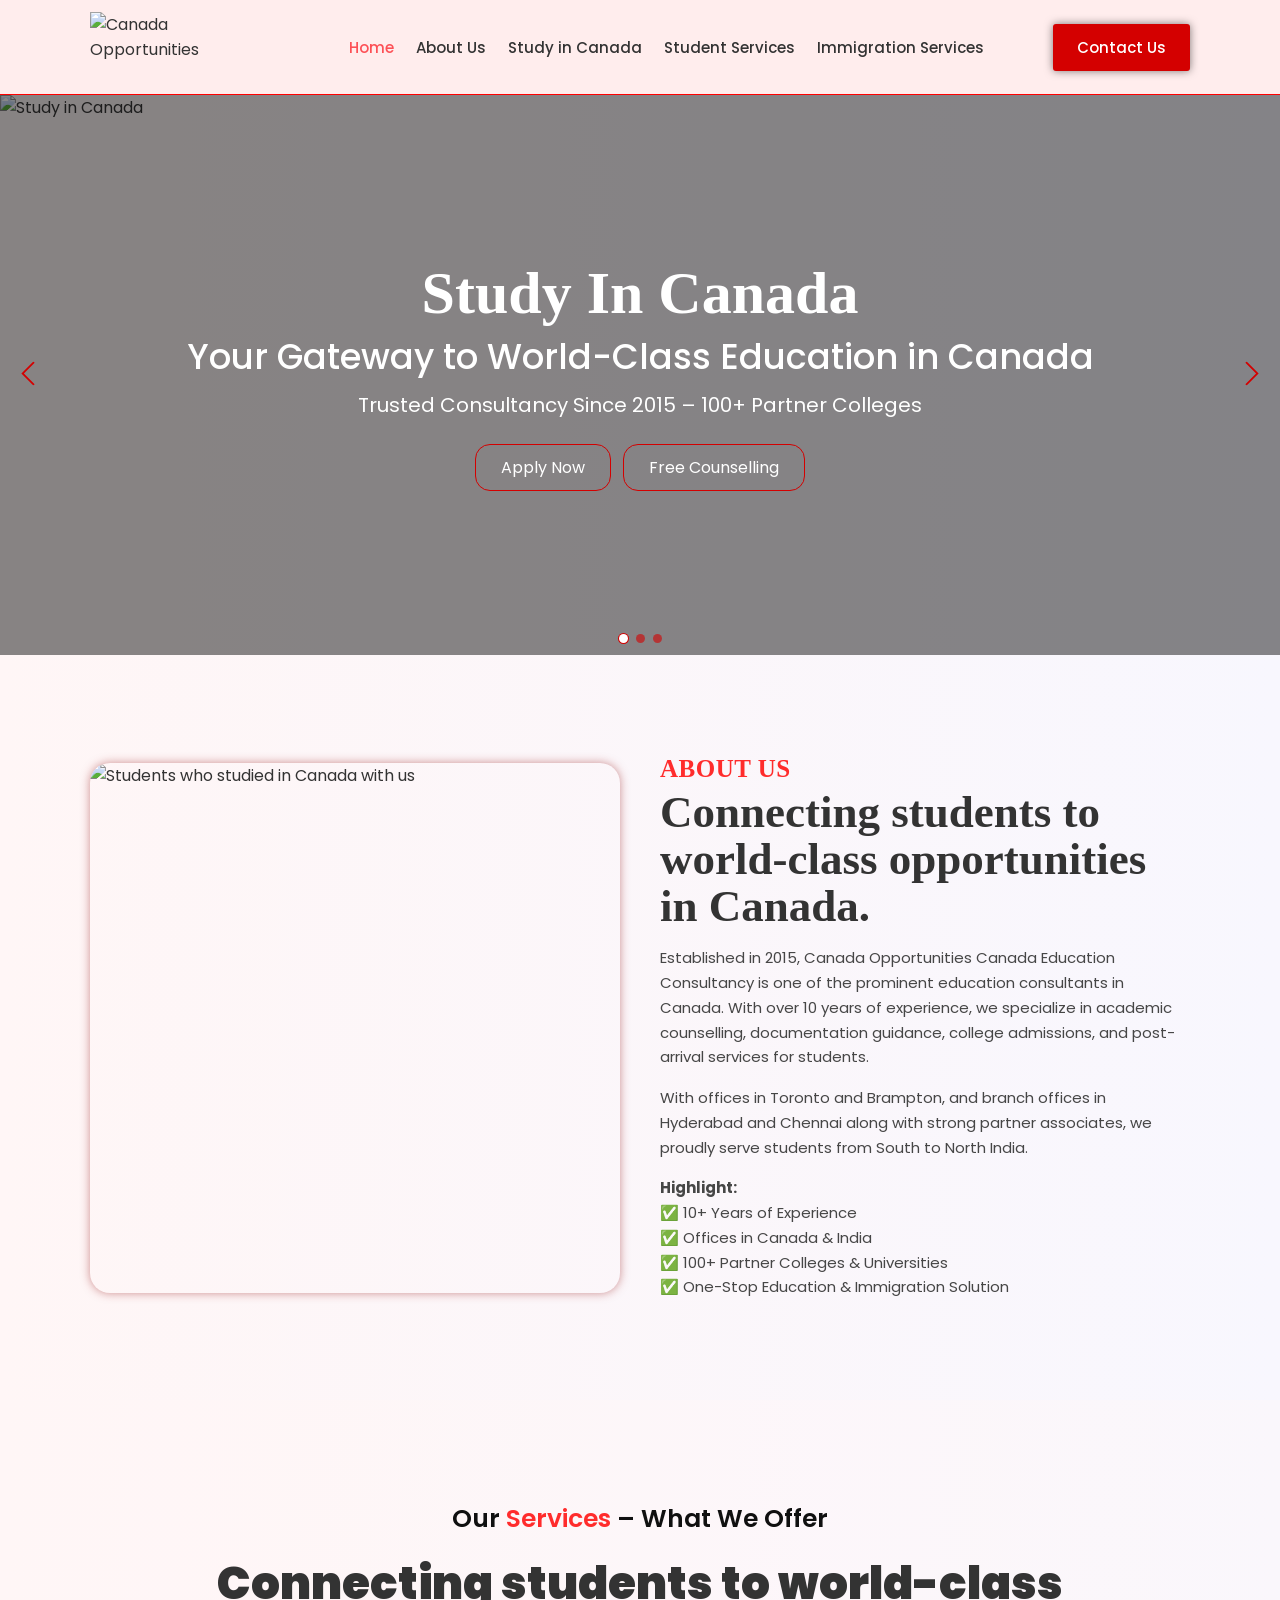
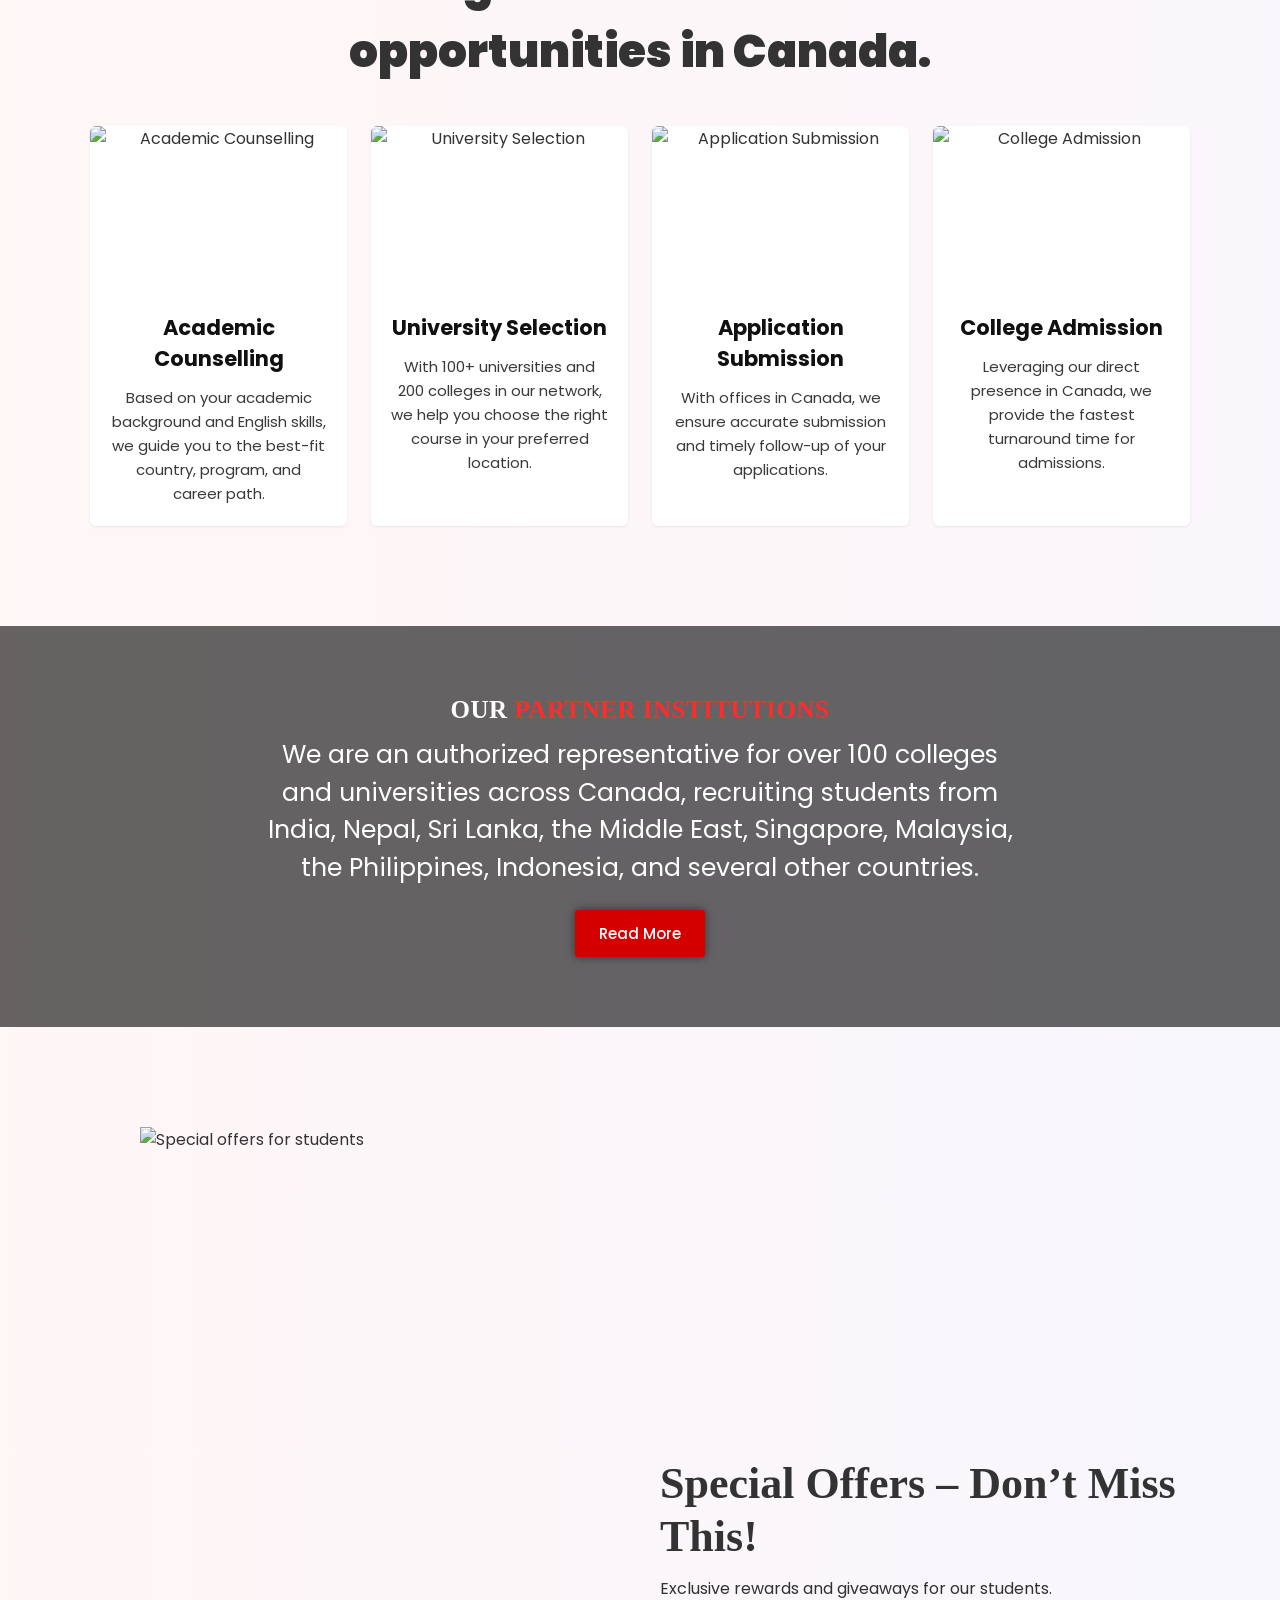
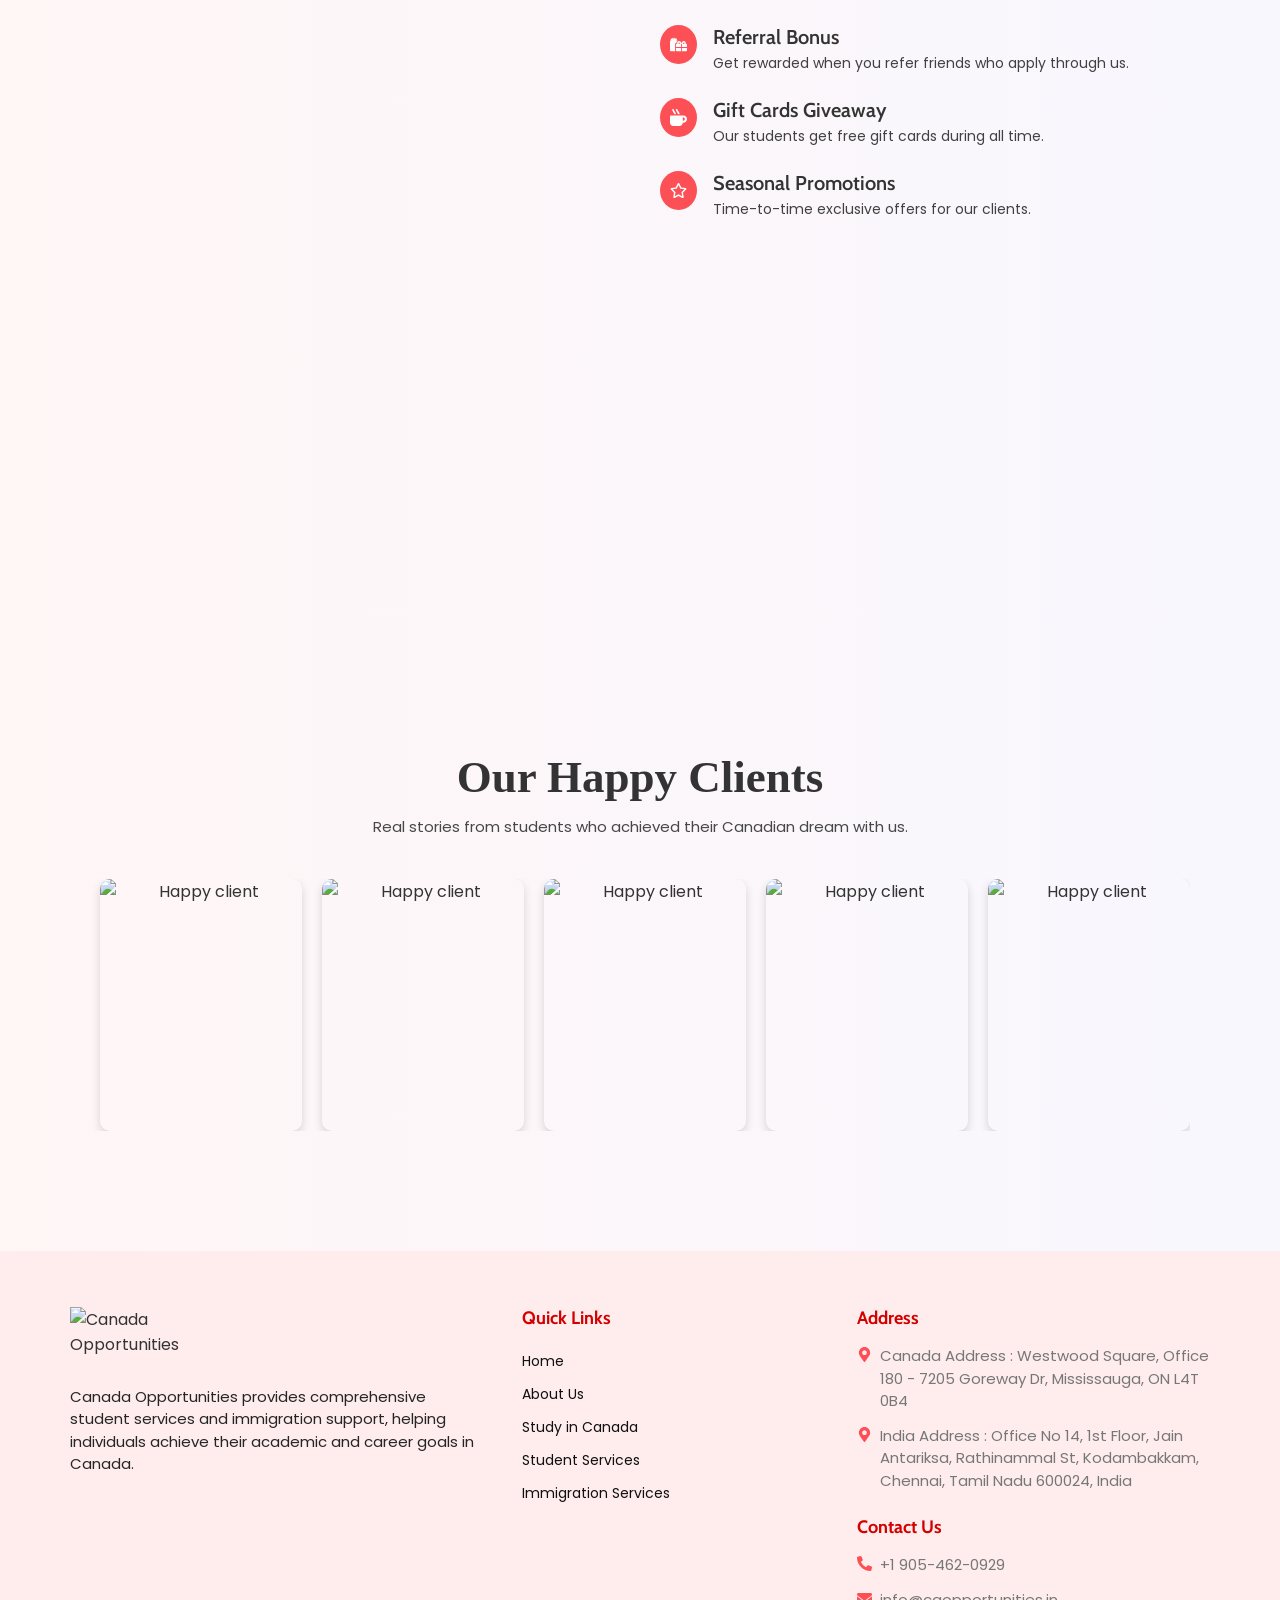
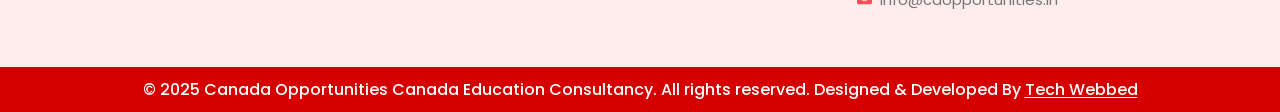
==== index.html @ 2dc30361 "Add files via upload" ====
<!doctype html>
<html lang="en">
<head>
<meta charset="UTF-8" />
<meta name="viewport" content="width=device-width, initial-scale=1" />
<title>Canada Opportunities – Study, Live & Succeed in Canada.</title>
<meta name="description" content="Trusted Canada education consultancy since 2015. Academic counselling, university selection, application submission, college admission and immigration services." />
<link rel="icon" href="images/favicon-192.png" />
<link rel="preconnect" href="https://fonts.googleapis.com" />
<link rel="preconnect" href="https://fonts.gstatic.com" crossorigin />
<link href="https://fonts.googleapis.com/css2?family=Poppins:wght@300;400;500;600;700&family=Cabin:wght@400;500;600;700&family=Archivo:wght@400;500;600;700&display=swap" rel="stylesheet" />
<link rel="stylesheet" href="styles.css" />
</head>
<body>
<header class="site-header">
  <div class="container">
    <a href="index.html" class="logo">
      <img src="images/logo.png" alt="Canada Opportunities" width="190" height="70" />
    </a>
    <nav class="main-nav">
      <ul>
        <li><a href="index.html" class=" active">Home</a></li>
<li><a href="about-us.html" class="">About Us</a></li>
<li><a href="study-abroad.html" class="">Study in Canada</a></li>
<li><a href="student-services.html" class="">Student Services</a></li>
<li><a href="immigration-services.html" class="">Immigration Services</a></li>
      </ul>
    </nav>
    <a href="contact-us.html" class="btn-primary header-cta">Contact Us</a>
    <button class="menu-toggle" aria-label="Toggle menu">
      <span></span><span></span><span></span>
    </button>
  </div>
  <nav class="mobile-nav">
    <ul>
      <li><a href="index.html" class=" active">Home</a></li>
<li><a href="about-us.html" class="">About Us</a></li>
<li><a href="study-abroad.html" class="">Study in Canada</a></li>
<li><a href="student-services.html" class="">Student Services</a></li>
<li><a href="immigration-services.html" class="">Immigration Services</a></li>
      <li><a href="contact-us.html" class="btn-primary">Contact Us</a></li>
    </ul>
  </nav>
</header>
<main>
<section class="hero-slider">
  <div class="hero-slide active">
    <img src="images/hero-1.webp" alt="Study in Canada" />
    <div class="overlay"></div>
    <div class="content"><div class="content-inner">
      <h2>Study in Canada</h2>
      <h3>Your Gateway to World-Class Education in Canada</h3>
      <p>Trusted Consultancy Since 2015 &ndash; 100+ Partner Colleges</p>
      <div class="cta-row">
        <a href="contact-us.html" class="btn-outline">Apply Now</a>
        <a href="contact-us.html" class="btn-outline">Free Counselling</a>
      </div>
    </div></div>
  </div>
  <div class="hero-slide">
    <img src="images/hero-2.webp" alt="End-to-End Guidance" />
    <div class="overlay"></div>
    <div class="content"><div class="content-inner">
      <h2>End-to-End Guidance</h2>
      <h3>From Admission to Immigration &ndash; We&rsquo;ve Got You Covered</h3>
      <p>Academic Counselling &bull; Visa Guidance &bull; Post-Arrival Support</p>
      <div class="cta-row">
        <a href="contact-us.html" class="btn-outline">Start Your Journey</a>
        <a href="contact-us.html" class="btn-outline">Book Appointment</a>
      </div>
    </div></div>
  </div>
  <div class="hero-slide">
    <img src="images/hero-3.webp" alt="Special Offers" />
    <div class="overlay"></div>
    <div class="content"><div class="content-inner">
      <h2>Special Offers</h2>
      <h3>Exclusive Offers for Our Students</h3>
      <p>Referral Bonus + Tim Hortons Winter Giveaways</p>
      <div class="cta-row">
        <a href="contact-us.html" class="btn-outline">Check Offers</a>
        <a href="contact-us.html" class="btn-outline">Contact Us</a>
      </div>
    </div></div>
  </div>
  <button class="hero-arrow prev" aria-label="Previous slide"><svg viewBox="0 0 283.4 512"><polygon points="54.5,256.3 283.4,485.1 256.1,512.5 0,256.3 0,256.3 27.2,229 256.1,0 283.4,27.4"/></svg></button>
  <button class="hero-arrow next" aria-label="Next slide"><svg viewBox="0 0 283.4 512"><polygon points="54.5,256.3 283.4,485.1 256.1,512.5 0,256.3 0,256.3 27.2,229 256.1,0 283.4,27.4"/></svg></button>
  <div class="hero-dots">
    <button class="hero-dot active" aria-label="Go to slide 1"></button>
    <button class="hero-dot" aria-label="Go to slide 2"></button>
    <button class="hero-dot" aria-label="Go to slide 3"></button>
  </div>
</section>

<section class="about-section">
  <div class="container about-grid">
    <figure>
      <img src="images/about.webp" alt="Students who studied in Canada with us" width="960" height="960" />
    </figure>
    <div>
      <p class="section-heading-eyebrow">About Us</p>
      <h2 class="section-heading-title">Connecting students to world-class opportunities in Canada.</h2>
      <p class="body">Established in 2015, Canada Opportunities Canada Education Consultancy is one of the prominent education consultants in Canada. With over 10 years of experience, we specialize in academic counselling, documentation guidance, college admissions, and post-arrival services for students.</p>
      <p class="body">With offices in Toronto and Brampton, and branch offices in Hyderabad and Chennai along with strong partner associates, we proudly serve students from South to North India.</p>
      <p class="body"><strong>Highlight:</strong><br />
      &#9989; 10+ Years of Experience<br />
      &#9989; Offices in Canada &amp; India<br />
      &#9989; 100+ Partner Colleges &amp; Universities<br />
      &#9989; One-Stop Education &amp; Immigration Solution</p>
    </div>
  </div>
</section>

<section class="services-section">
  <div class="container">
    <div class="services-heading">
      <p class="eyebrow">Our <span>Services</span> &ndash; What We Offer</p>
      <p class="title">Connecting students to world-class opportunities in Canada.</p>
    </div>
    <div class="services-grid">
      <div class="service-card">
        <div class="thumb"><img src="images/service-1.webp" alt="Academic Counselling" loading="lazy" /></div>
        <div class="body">
          <h3>Academic Counselling</h3>
          <p>Based on your academic background and English skills, we guide you to the best-fit country, program, and career path.</p>
        </div>
      </div>
      <div class="service-card">
        <div class="thumb"><img src="images/service-2.webp" alt="University Selection" loading="lazy" /></div>
        <div class="body">
          <h3>University Selection</h3>
          <p>With 100+ universities and 200 colleges in our network, we help you choose the right course in your preferred location.</p>
        </div>
      </div>
      <div class="service-card">
        <div class="thumb"><img src="images/service-3.webp" alt="Application Submission" loading="lazy" /></div>
        <div class="body">
          <h3>Application Submission</h3>
          <p>With offices in Canada, we ensure accurate submission and timely follow-up of your applications.</p>
        </div>
      </div>
      <div class="service-card">
        <div class="thumb"><img src="images/service-4.webp" alt="College Admission" loading="lazy" /></div>
        <div class="body">
          <h3>College Admission</h3>
          <p>Leveraging our direct presence in Canada, we provide the fastest turnaround time for admissions.</p>
        </div>
      </div>
    </div>
  </div>
</section>

<section class="partners-section">
  <div class="container">
    <h2>Our <span>Partner Institutions</span></h2>
    <p>We are an authorized representative for over 100 colleges and universities across Canada, recruiting students from India, Nepal, Sri Lanka, the Middle East, Singapore, Malaysia, the Philippines, Indonesia, and several other countries.</p>
    <a href="student-services.html" class="btn-primary">Read More</a>
  </div>
</section>
<section class="offers-section">
  <div class="container offers-grid">
    <figure>
      <img src="images/offers.webp" alt="Special offers for students" width="1024" height="1024" loading="lazy" />
    </figure>
    <div>
      <h2>Special Offers &ndash; Don&rsquo;t Miss This!</h2>
      <p class="lead">Exclusive rewards and giveaways for our students.</p>
      <div class="offer-list">
        <div class="offer-item">
          <span class="icon"><svg viewBox="0 0 640 512"><path d="M240.6 194.1c1.9-30.8 17.3-61.2 44-79.8C279.4 103.5 268.7 96 256 96h-29.4l30.7-22c7.2-5.1 8.9-15.1 3.7-22.3l-9.3-13c-5.1-7.2-15.1-8.9-22.3-3.7l-32 22.9 11.5-30.6c3.1-8.3-1.1-17.5-9.4-20.6l-15-5.6c-8.3-3.1-17.5 1.1-20.6 9.4l-19.9 53-19.9-53.1C121 2.1 111.8-2.1 103.5 1l-15 5.6C80.2 9.7 76 19 79.2 27.2l11.5 30.6L58.6 35c-7.2-5.1-17.2-3.5-22.3 3.7l-9.3 13c-5.1 7.2-3.5 17.2 3.7 22.3l30.7 22H32c-17.7 0-32 14.3-32 32v352c0 17.7 14.3 32 32 32h168.9c-5.5-9.5-8.9-20.3-8.9-32V256c0-29.9 20.8-55 48.6-61.9zM224 480c0 17.7 14.3 32 32 32h160V384H224v96zm224 32h160c17.7 0 32-14.3 32-32v-96H448v128zm160-288h-20.4c2.6-7.6 4.4-15.5 4.4-23.8 0-35.5-27-72.2-72.1-72.2-48.1 0-75.9 47.7-87.9 75.3-12.1-27.6-39.9-75.3-87.9-75.3-45.1 0-72.1 36.7-72.1 72.2 0 8.3 1.7 16.2 4.4 23.8H256c-17.7 0-32 14.3-32 32v96h192V224h15.3l.7-.2.7.2H448v128h192v-96c0-17.7-14.3-32-32-32zm-272 0c-2.7-1.4-5.1-3-7.2-4.8-7.3-6.4-8.8-13.8-8.8-19 0-9.7 6.4-24.2 24.1-24.2 18.7 0 35.6 27.4 44.5 48H336zm199.2-4.8c-2.1 1.8-4.5 3.4-7.2 4.8h-52.6c8.8-20.3 25.8-48 44.5-48 17.7 0 24.1 14.5 24.1 24.2 0 5.2-1.5 12.6-8.8 19z"/></svg></span>
          <div>
            <h3>Referral Bonus</h3>
            <p>Get rewarded when you refer friends who apply through us.</p>
          </div>
        </div>
        <div class="offer-item">
          <span class="icon"><svg viewBox="0 0 512 512"><path d="M127.1 146.5c1.3 7.7 8 13.5 16 13.5h16.5c9.8 0 17.6-8.5 16.3-18-3.8-28.2-16.4-54.2-36.6-74.7-14.4-14.7-23.6-33.3-26.4-53.5C111.8 5.9 105 0 96.8 0H80.4C70.6 0 63 8.5 64.1 18c3.9 31.9 18 61.3 40.6 84.4 12 12.2 19.7 27.5 22.4 44.1zm112 0c1.3 7.7 8 13.5 16 13.5h16.5c9.8 0 17.6-8.5 16.3-18-3.8-28.2-16.4-54.2-36.6-74.7-14.4-14.7-23.6-33.3-26.4-53.5C223.8 5.9 217 0 208.8 0h-16.4c-9.8 0-17.5 8.5-16.3 18 3.9 31.9 18 61.3 40.6 84.4 12 12.2 19.7 27.5 22.4 44.1zM400 192H32c-17.7 0-32 14.3-32 32v192c0 53 43 96 96 96h192c53 0 96-43 96-96h16c61.8 0 112-50.2 112-112s-50.2-112-112-112zm0 160h-16v-96h16c26.5 0 48 21.5 48 48s-21.5 48-48 48z"/></svg></span>
          <div>
            <h3>Gift Cards Giveaway</h3>
            <p>Our students get free gift cards during all time.</p>
          </div>
        </div>
        <div class="offer-item">
          <span class="icon"><svg viewBox="0 0 576 512"><path d="M528.1 171.5L382 150.2 316.7 17.8c-11.7-23.6-45.6-23.9-57.4 0L194 150.2 47.9 171.5c-26.2 3.8-36.7 36.1-17.7 54.6l105.7 103-25 145.5c-4.5 26.3 23.2 46 46.4 33.7L288 439.6l130.7 68.7c23.2 12.2 50.9-7.4 46.4-33.7l-25-145.5 105.7-103c19-18.5 8.5-50.8-17.7-54.6zM388.6 312.3l23.7 138.4L288 385.4l-124.3 65.3 23.7-138.4-100.6-98 139-20.2 62.2-126 62.2 126 139 20.2-100.6 98z"/></svg></span>
          <div>
            <h3>Seasonal Promotions</h3>
            <p>Time-to-time exclusive offers for our clients.</p>
          </div>
        </div>
      </div>
    </div>
  </div>
</section>
<section class="reviews-section">
  <div class="container">
    <h2 class="title">Our Happy Clients</h2>
    <p class="subtitle">Real stories from students who achieved their Canadian dream with us.</p>
    <div class="marquee-viewport">
      <div class="marquee-track">
        <div class="review-item"><img src="images/review-1.png" alt="Happy client" width="202" height="252" loading="lazy" /></div>
        <div class="review-item"><img src="images/review-2.png" alt="Happy client" width="202" height="252" loading="lazy" /></div>
        <div class="review-item"><img src="images/review-3.png" alt="Happy client" width="202" height="252" loading="lazy" /></div>
        <div class="review-item"><img src="images/review-4.png" alt="Happy client" width="202" height="252" loading="lazy" /></div>
        <div class="review-item"><img src="images/review-5.png" alt="Happy client" width="202" height="252" loading="lazy" /></div>
        <div class="review-item"><img src="images/review-6.png" alt="Happy client" width="202" height="252" loading="lazy" /></div>
        <div class="review-item"><img src="images/review-7.png" alt="Happy client" width="202" height="252" loading="lazy" /></div>
        <div class="review-item"><img src="images/review-8.png" alt="Happy client" width="202" height="252" loading="lazy" /></div>
        <div class="review-item"><img src="images/review-9.png" alt="Happy client" width="202" height="252" loading="lazy" /></div>
        <div class="review-item"><img src="images/review-10.png" alt="Happy client" width="202" height="252" loading="lazy" /></div>
        <div class="review-item"><img src="images/review-1.png" alt="Happy client" width="202" height="252" loading="lazy" /></div>
        <div class="review-item"><img src="images/review-2.png" alt="Happy client" width="202" height="252" loading="lazy" /></div>
        <div class="review-item"><img src="images/review-3.png" alt="Happy client" width="202" height="252" loading="lazy" /></div>
        <div class="review-item"><img src="images/review-4.png" alt="Happy client" width="202" height="252" loading="lazy" /></div>
        <div class="review-item"><img src="images/review-5.png" alt="Happy client" width="202" height="252" loading="lazy" /></div>
        <div class="review-item"><img src="images/review-6.png" alt="Happy client" width="202" height="252" loading="lazy" /></div>
        <div class="review-item"><img src="images/review-7.png" alt="Happy client" width="202" height="252" loading="lazy" /></div>
        <div class="review-item"><img src="images/review-8.png" alt="Happy client" width="202" height="252" loading="lazy" /></div>
        <div class="review-item"><img src="images/review-9.png" alt="Happy client" width="202" height="252" loading="lazy" /></div>
        <div class="review-item"><img src="images/review-10.png" alt="Happy client" width="202" height="252" loading="lazy" /></div>
      </div>
    </div>
  </div>
</section>

</main>
<footer class="site-footer">
  <div class="footer-top">
    <div class="footer-grid">
      <div>
        <a href="index.html" class="logo"><img src="images/logo.png" alt="Canada Opportunities" width="190" height="70" /></a>
        <p class="about">Canada Opportunities provides comprehensive student services and immigration support, helping individuals achieve their academic and career goals in Canada.</p>
      </div>
      <div>
        <h2>Quick Links</h2>
        <ul class="footer-links">
          <li><a href="index.html">Home</a></li>
          <li><a href="about-us.html">About Us</a></li>
          <li><a href="study-abroad.html">Study in Canada</a></li>
          <li><a href="student-services.html">Student Services</a></li>
          <li><a href="immigration-services.html">Immigration Services</a></li>
        </ul>
      </div>
      <div class="footer-col">
        <div>
          <h2>Address</h2>
          <ul class="footer-list">
            <li><svg viewBox="0 0 384 512"><path d="M172.268 501.67C26.97 291.031 0 269.413 0 192 0 85.961 85.961 0 192 0s192 85.961 192 192c0 77.413-26.97 99.031-172.268 309.67-9.535 13.774-29.93 13.773-39.464 0zM192 272c44.183 0 80-35.817 80-80s-35.817-80-80-80-80 35.817-80 80 35.817 80 80 80z"/></svg> <span>Canada Address : Westwood Square, Office 180 - 7205 Goreway Dr, Mississauga, ON L4T 0B4</span></li>
            <li><svg viewBox="0 0 384 512"><path d="M172.268 501.67C26.97 291.031 0 269.413 0 192 0 85.961 85.961 0 192 0s192 85.961 192 192c0 77.413-26.97 99.031-172.268 309.67-9.535 13.774-29.93 13.773-39.464 0zM192 272c44.183 0 80-35.817 80-80s-35.817-80-80-80-80 35.817-80 80 35.817 80 80 80z"/></svg> <span>India Address : Office No 14, 1st Floor, Jain Antariksa, Rathinammal St, Kodambakkam, Chennai, Tamil Nadu 600024, India</span></li>
          </ul>
        </div>
        <div>
          <h2>Contact Us</h2>
          <ul class="footer-list">
            <li><svg viewBox="0 0 512 512"><path d="M497.39 361.8l-112-48a24 24 0 0 0-28 6.9l-49.6 60.6A370.66 370.66 0 0 1 130.6 204.11l60.6-49.6a23.94 23.94 0 0 0 6.9-28l-48-112A24.16 24.16 0 0 0 122.6.61l-104 24A24 24 0 0 0 0 48c0 256.5 207.9 464 464 464a24 24 0 0 0 23.4-18.6l24-104a24.29 24.29 0 0 0-14.01-27.6z"/></svg> <a href="tel:+19054620929">+1 905-462-0929</a></li>
            <li><svg viewBox="0 0 512 512"><path d="M502.3 190.8c3.9-3.1 9.7-.2 9.7 4.7V400c0 26.5-21.5 48-48 48H48c-26.5 0-48-21.5-48-48V195.6c0-5 5.7-7.8 9.7-4.7 22.4 17.4 52.1 39.5 154.1 113.6 21.1 15.4 56.7 47.8 92.2 47.6 35.7.3 72-32.8 92.3-47.6 102-74.1 131.6-96.3 154-113.7zM256 320c23.2.4 56.6-29.2 73.4-41.4 132.7-96.3 142.8-104.7 173.4-128.7 5.8-4.5 9.2-11.5 9.2-18.9v-19c0-26.5-21.5-48-48-48H48C21.5 64 0 85.5 0 112v19c0 7.4 3.4 14.3 9.2 18.9 30.6 23.9 40.7 32.4 173.4 128.7 16.8 12.2 50.2 41.8 73.4 41.4z"/></svg> <a href="mailto:info@caopportunities.in">info@caopportunities.in</a></li>
          </ul>
        </div>
      </div>
    </div>
  </div>
  <div class="footer-bottom">
    <p>&copy; 2025 Canada Opportunities Canada Education Consultancy. All rights reserved. Designed &amp; Developed By <a href="https://techwebbed.com" target="_blank" rel="noopener noreferrer">Tech Webbed</a></p>
  </div>
</footer>
<script src="script.js"></script>
</body>
</html>
---- styles.css ----
/* ===== Reset & base ===== */
* {
  box-sizing: border-box;
}

html {
  scroll-behavior: smooth;
}

body {
  margin: 0;
  background: linear-gradient(90deg, #fff6f6 0%, #f8f7fe 100%);
  color: #333333;
  font-family: "Poppins", -apple-system, BlinkMacSystemFont, "Segoe UI", Roboto,
    "Helvetica Neue", Arial, sans-serif;
  -webkit-font-smoothing: antialiased;
}

img {
  max-width: 100%;
  display: block;
}

a {
  text-decoration: none;
  color: inherit;
}

ul {
  list-style: none;
  margin: 0;
  padding: 0;
}

h1,
h2,
h3,
p {
  margin: 0;
}

.container {
  max-width: 1140px;
  margin: 0 auto;
  padding: 0 20px;
}

.font-serif {
  font-family: "Times New Roman", Georgia, serif;
}

.font-cabin {
  font-family: "Cabin", sans-serif;
}

.font-archivo {
  font-family: "Archivo", sans-serif;
}

/* ===== Buttons ===== */
.btn-primary {
  display: inline-block;
  background-color: #d40000;
  color: #fff;
  font-weight: 500;
  font-size: 15px;
  padding: 12px 24px;
  border-radius: 3px;
  box-shadow: 0 0 8px 0 rgba(0, 0, 0, 0.5);
  transition: box-shadow 0.2s ease, transform 0.2s ease;
  border: none;
  cursor: pointer;
}

.btn-primary:hover {
  box-shadow: 0 0 10px 0 rgba(0, 0, 0, 0.5);
  transform: translateY(-1px);
}

.btn-outline {
  display: inline-block;
  border: 1px solid #d40000;
  color: #fff;
  font-size: 16px;
  padding: 10px 25px;
  border-radius: 15px;
  transition: background-color 0.2s ease, color 0.2s ease;
}

.btn-outline:hover {
  background-color: #d40000;
}

/* ===== Section heading ===== */
.section-heading-eyebrow {
  font-family: "Times New Roman", Georgia, serif;
  text-transform: uppercase;
  color: #ff2c2c;
  font-weight: 700;
  font-size: 25px;
  line-height: 1.1;
  letter-spacing: 0.5px;
  margin: 0 0 6px;
}

.section-heading-title {
  font-family: "Times New Roman", Georgia, serif;
  color: #333333;
  font-weight: 900;
  font-size: 45px;
  line-height: 1.05;
}

.section-heading-title.small {
  font-size: 36px;
  font-weight: 700;
}

@media (max-width: 767px) {
  .section-heading-title {
    font-size: 32px;
  }
  .section-heading-title.small {
    font-size: 28px;
  }
  .section-heading-eyebrow {
    font-size: 20px;
  }
}

/* ===== Header ===== */
.site-header {
  position: relative;
  border-bottom: 1px solid #ff0000;
  background-color: #ffeded;
}

.site-header .container {
  display: flex;
  align-items: center;
  justify-content: space-between;
  gap: 16px;
  padding-top: 12px;
  padding-bottom: 12px;
}

.logo img {
  width: 150px;
  height: auto;
}

@media (min-width: 768px) {
  .logo img {
    width: 190px;
  }
}

.main-nav {
  display: none;
  flex: 1;
  justify-content: center;
}

.main-nav ul {
  display: flex;
  align-items: center;
  gap: 8px;
  font-size: 15px;
  font-weight: 500;
}

.main-nav a {
  display: inline-block;
  padding: 8px 7px;
  color: #333333;
  transition: color 0.2s ease;
}

.main-nav a:hover,
.main-nav a.active {
  color: #fd5056;
}

.header-cta {
  display: none;
}

.menu-toggle {
  display: flex;
  flex-direction: column;
  gap: 6px;
  background: none;
  border: none;
  cursor: pointer;
  padding: 8px;
}

.menu-toggle span {
  display: block;
  width: 24px;
  height: 2px;
  background-color: #333333;
}

.mobile-nav {
  display: none;
  border-top: 1px solid #ffd6d6;
  background-color: #ffeded;
}

.mobile-nav.open {
  display: block;
}

.mobile-nav ul {
  display: flex;
  flex-direction: column;
  align-items: center;
  gap: 4px;
  padding: 12px 0;
  font-size: 15px;
  font-weight: 500;
}

.mobile-nav a {
  display: block;
  padding: 8px 16px;
  color: #333333;
}

.mobile-nav a.active {
  color: #fd5056;
}

.mobile-nav .btn-primary {
  margin-top: 8px;
}

@media (min-width: 992px) {
  .main-nav {
    display: flex;
  }
  .header-cta {
    display: inline-block;
  }
  .menu-toggle,
  .mobile-nav {
    display: none !important;
  }
}

/* ===== Page hero (inner pages) ===== */
.page-hero {
  background-color: #d40000;
  padding: 70px 20px;
  text-align: center;
}

.page-hero h1 {
  font-family: "Times New Roman", Georgia, serif;
  color: #fff;
  font-weight: 700;
  font-size: 38px;
}

@media (min-width: 768px) {
  .page-hero {
    padding: 120px 20px;
  }
  .page-hero h1 {
    font-size: 60px;
  }
}

/* ===== Hero slider (home) ===== */
.hero-slider {
  position: relative;
  height: 500px;
  width: 100%;
  overflow: hidden;
}

@media (min-width: 768px) {
  .hero-slider {
    height: 560px;
  }
}

.hero-slide {
  position: absolute;
  inset: 0;
  opacity: 0;
  z-index: 0;
  transition: opacity 0.7s ease-in-out;
}

.hero-slide.active {
  opacity: 1;
  z-index: 1;
}

.hero-slide img {
  width: 100%;
  height: 100%;
  object-fit: cover;
}

.hero-slide .overlay {
  position: absolute;
  inset: 0;
  background-color: rgba(5, 5, 5, 0.48);
}

.hero-slide .content {
  position: absolute;
  inset: 0;
  z-index: 1;
  display: flex;
  align-items: center;
  justify-content: center;
  text-align: center;
  padding: 0 24px;
}

.hero-slide .content-inner {
  max-width: 1187px;
}

.hero-slide h2 {
  font-family: "Times New Roman", Georgia, serif;
  color: #fff;
  font-weight: 600;
  text-transform: capitalize;
  font-size: 34px;
  line-height: 1.15;
}

.hero-slide h3 {
  margin-top: 8px;
  color: #fff;
  font-weight: 500;
  font-size: 20px;
  line-height: 1.2;
}

.hero-slide p {
  margin-top: 12px;
  color: #fff;
  font-size: 16px;
}

@media (min-width: 768px) {
  .hero-slide h2 {
    font-size: 60px;
  }
  .hero-slide h3 {
    font-size: 35px;
  }
  .hero-slide p {
    font-size: 20px;
  }
}

.hero-slide .cta-row {
  margin-top: 24px;
  display: flex;
  flex-wrap: wrap;
  justify-content: center;
  gap: 12px;
}

.hero-arrow {
  position: absolute;
  top: 50%;
  transform: translateY(-50%);
  z-index: 2;
  background: none;
  border: none;
  cursor: pointer;
  padding: 12px;
  color: #d40000;
  display: none;
}

.hero-arrow:hover {
  background-color: rgba(255, 255, 255, 0.2);
  border-radius: 50%;
}

.hero-arrow svg {
  width: 16px;
  height: 24px;
  fill: currentColor;
}

.hero-arrow.prev {
  left: 8px;
}

.hero-arrow.next {
  right: 8px;
}

.hero-arrow.next svg {
  transform: rotate(180deg);
}

@media (min-width: 768px) {
  .hero-arrow {
    display: block;
  }
}

.hero-dots {
  position: absolute;
  bottom: 12px;
  left: 0;
  z-index: 2;
  width: 100%;
  display: flex;
  justify-content: center;
  gap: 8px;
}

.hero-dot {
  width: 9px;
  height: 9px;
  border-radius: 50%;
  background-color: #d40000;
  opacity: 0.6;
  border: none;
  cursor: pointer;
  padding: 0;
  transition: all 0.2s ease;
}

.hero-dot.active {
  background-color: #ffffff;
  opacity: 1;
  box-shadow: 0 0 0 1px #d40000;
}

/* ===== About section ===== */
.about-section {
  padding: 56px 0;
}

@media (min-width: 768px) {
  .about-section {
    padding: 100px 0;
  }
}

.about-grid {
  display: grid;
  gap: 40px;
  align-items: center;
}

@media (min-width: 768px) {
  .about-grid {
    grid-template-columns: 1fr 1fr;
  }
}

.about-grid figure {
  margin: 0 auto;
  width: 100%;
  max-width: 530px;
}

.about-grid img {
  width: 100%;
  height: auto;
  border-radius: 20px;
  box-shadow: 0 0 10px 0 rgba(158, 37, 37, 0.5);
}

.about-grid p.body {
  margin-top: 16px;
  font-size: 15px;
  line-height: 1.65;
  color: #464646;
}

/* ===== Services ===== */
.services-section {
  padding: 64px 0;
  background-color: rgba(254, 246, 246, 0.3);
}

@media (min-width: 768px) {
  .services-section {
    padding: 100px 0;
  }
}

.services-heading {
  text-align: center;
  margin-bottom: 40px;
}

.services-heading .eyebrow {
  font-size: 20px;
  font-weight: 600;
  color: #101010;
}

.services-heading .eyebrow span {
  color: #ff2c2c;
}

@media (min-width: 768px) {
  .services-heading .eyebrow {
    font-size: 25px;
  }
}

.services-heading .title {
  margin-top: 12px;
  font-weight: 900;
  font-size: 30px;
  color: #333333;
}

@media (min-width: 768px) {
  .services-heading .title {
    font-size: 45px;
  }
}

.services-grid {
  display: grid;
  gap: 24px;
  grid-template-columns: repeat(2, 1fr);
}

@media (min-width: 992px) {
  .services-grid {
    grid-template-columns: repeat(4, 1fr);
  }
}

.service-card {
  overflow: hidden;
  border-radius: 6px;
  background-color: #fff;
  text-align: center;
  box-shadow: 0 1px 3px rgba(0, 0, 0, 0.08);
  transition: transform 0.2s ease, box-shadow 0.2s ease;
}

.service-card:hover {
  transform: translateY(-4px);
  box-shadow: 0 12px 24px rgba(0, 0, 0, 0.12);
}

.service-card .thumb {
  height: 166px;
  width: 100%;
  overflow: hidden;
}

.service-card .thumb img {
  width: 100%;
  height: 100%;
  object-fit: cover;
}

.service-card .body {
  padding: 20px;
}

.service-card h3 {
  margin-bottom: 12px;
  font-weight: 700;
  font-size: 21px;
  color: #101010;
}

.service-card p {
  font-size: 15px;
  line-height: 1.6;
  color: #393939;
}

/* ===== Partners section (banner) ===== */
.partners-section {
  position: relative;
  background-image: url("images/partners-bg.jpg");
  background-size: cover;
  background-position: center;
  padding: 70px 0;
}

.partners-section::before {
  content: "";
  position: absolute;
  inset: 0;
  background-color: rgba(0, 0, 0, 0.6);
}

.partners-section .container {
  position: relative;
  text-align: center;
}

.partners-section h2 {
  font-family: "Times New Roman", Georgia, serif;
  text-transform: uppercase;
  letter-spacing: 0.5px;
  font-weight: 600;
  font-size: 22px;
  color: #fff;
}

.partners-section h2 span {
  color: #ff2c2c;
}

@media (min-width: 768px) {
  .partners-section h2 {
    font-size: 25px;
  }
}

.partners-section p {
  margin: 12px auto 0;
  max-width: 760px;
  font-size: 17px;
  line-height: 1.55;
  color: #fff;
}

@media (min-width: 768px) {
  .partners-section p {
    font-size: 25px;
    line-height: 1.5;
  }
}

.partners-section .btn-primary {
  margin-top: 24px;
}

/* ===== Partner logos strip ===== */
.partner-logos {
  padding: 40px 0;
  background-color: rgba(255, 255, 255, 0.6);
}

.partner-logos .grid {
  display: grid;
  grid-template-columns: repeat(2, 1fr);
  align-items: center;
  gap: 24px;
}

@media (min-width: 640px) {
  .partner-logos .grid {
    grid-template-columns: repeat(3, 1fr);
  }
}

@media (min-width: 768px) {
  .partner-logos .grid {
    grid-template-columns: repeat(5, 1fr);
  }
}

.partner-logos .logo-cell {
  display: flex;
  align-items: center;
  justify-content: center;
  padding: 8px;
}

.partner-logos img {
  max-height: 60px;
  width: auto;
  object-fit: contain;
  filter: grayscale(100%);
  transition: filter 0.2s ease;
}

.partner-logos img:hover {
  filter: grayscale(0%);
}

/* ===== Offers section ===== */
.offers-section {
  padding: 56px 0;
}

@media (min-width: 768px) {
  .offers-section {
    padding: 100px 0;
  }
}

.offers-grid {
  display: grid;
  gap: 40px;
  align-items: center;
}

@media (min-width: 768px) {
  .offers-grid {
    grid-template-columns: 1fr 1fr;
  }
}

.offers-grid figure {
  margin: 0 auto;
  width: 100%;
  max-width: 430px;
}

.offers-grid h2 {
  font-family: "Times New Roman", Georgia, serif;
  font-weight: 900;
  font-size: 30px;
  line-height: 1.2;
  color: #333333;
}

@media (min-width: 768px) {
  .offers-grid h2 {
    font-size: 44px;
  }
}

.offers-grid > div > p.lead {
  margin-top: 12px;
  font-size: 16px;
  line-height: 1.6;
  color: #313131;
}

.offer-list {
  margin-top: 24px;
  display: flex;
  flex-direction: column;
  gap: 24px;
}

.offer-item {
  display: flex;
  align-items: flex-start;
  gap: 16px;
}

.offer-item .icon {
  flex-shrink: 0;
  width: 37px;
  height: 39px;
  border-radius: 50%;
  background-color: #fd5056;
  display: flex;
  align-items: center;
  justify-content: center;
}

.offer-item .icon svg {
  width: 17px;
  height: 17px;
  fill: #fff;
}

.offer-item h3 {
  font-family: "Cabin", sans-serif;
  font-weight: 600;
  font-size: 18px;
  color: #333333;
}

@media (min-width: 768px) {
  .offer-item h3 {
    font-size: 20px;
  }
}

.offer-item p {
  margin-top: 4px;
  font-size: 14px;
  color: #414141;
}

/* ===== Reviews marquee ===== */
.reviews-section {
  padding: 56px 0;
  text-align: center;
}

@media (min-width: 768px) {
  .reviews-section {
    padding: 100px 0;
  }
}

.reviews-section .title {
  font-family: "Times New Roman", Georgia, serif;
  font-weight: 900;
  font-size: 30px;
  color: #333333;
}

@media (min-width: 768px) {
  .reviews-section .title {
    font-size: 45px;
  }
}

.reviews-section .subtitle {
  margin: 12px auto 0;
  max-width: 640px;
  font-size: 15px;
  line-height: 1.6;
  color: #474747;
}

.marquee-viewport {
  position: relative;
  margin-top: 40px;
  overflow: hidden;
}

.marquee-track {
  display: flex;
  width: max-content;
  animation: marquee 40s linear infinite;
}

.marquee-track:hover {
  animation-play-state: paused;
}

@keyframes marquee {
  from {
    transform: translateX(0);
  }
  to {
    transform: translateX(-50%);
  }
}

.marquee-track .review-item {
  flex-shrink: 0;
  margin: 0 10px;
}

.marquee-track img {
  height: 220px;
  width: auto;
  border-radius: 10px;
  object-fit: cover;
  box-shadow: 0 4px 10px rgba(0, 0, 0, 0.15);
}

@media (min-width: 768px) {
  .marquee-track img {
    height: 252px;
  }
}

/* ===== Footer ===== */
.site-footer {
  margin-top: 20px;
}

.footer-top {
  background-color: #ffeded;
  padding: 56px 20px;
}

.footer-grid {
  max-width: 1140px;
  margin: 0 auto;
  display: grid;
  gap: 40px;
}

@media (min-width: 768px) {
  .footer-grid {
    grid-template-columns: 1.4fr 1fr 1.2fr;
  }
}

.footer-grid .logo img {
  width: 170px;
  margin-bottom: 16px;
}

.footer-grid p.about {
  font-size: 15px;
  line-height: 1.5;
  color: #252525;
}

.footer-grid h2 {
  margin-bottom: 16px;
  font-family: "Cabin", sans-serif;
  font-weight: 700;
  font-size: 18px;
  color: #d40000;
}

.footer-links li a {
  display: inline-block;
  padding: 6px 0;
  font-size: 14px;
  color: #101010;
  transition: color 0.2s ease;
}

.footer-links li a:hover {
  color: #d40000;
}

.footer-col {
  display: flex;
  flex-direction: column;
  gap: 24px;
}

.footer-list li {
  display: flex;
  gap: 8px;
  margin-bottom: 12px;
  font-size: 15px;
  line-height: 1.5;
  color: #777777;
}

.footer-list li:last-child {
  margin-bottom: 0;
}

.footer-list svg {
  flex-shrink: 0;
  width: 15px;
  height: 15px;
  fill: #fd5056;
  margin-top: 2px;
}

.footer-list a {
  color: #777777;
  transition: color 0.2s ease;
}

.footer-list a:hover {
  color: #d40000;
}

.footer-bottom {
  background-color: #d40000;
  padding: 10px 20px;
}

.footer-bottom p {
  text-align: center;
  font-size: 16px;
  font-weight: 500;
  color: #fff;
}

.footer-bottom a {
  text-decoration: underline;
  text-underline-offset: 2px;
}

/* ===== Generic content sections (inner pages) ===== */
.section {
  padding: 56px 0;
}

@media (min-width: 768px) {
  .section {
    padding: 100px 0;
  }
}

.section.alt {
  background-color: rgba(255, 255, 255, 0.4);
}

.two-col {
  display: grid;
  gap: 40px;
}

@media (min-width: 768px) {
  .two-col {
    grid-template-columns: 1fr 1fr;
  }
}

.two-col.reverse > *:first-child {
  order: 2;
}

@media (max-width: 767px) {
  .two-col.reverse > *:first-child {
    order: 0;
  }
}

.body-text {
  margin-top: 16px;
  font-size: 15px;
  line-height: 1.65;
  color: #464646;
}

.check-list {
  display: flex;
  flex-direction: column;
  gap: 12px;
}

.check-list li {
  display: flex;
  align-items: flex-start;
  gap: 12px;
  font-size: 15px;
  color: #333333;
}

.check-list svg {
  flex-shrink: 0;
  width: 20px;
  height: 20px;
  fill: #d40000;
  margin-top: 2px;
}

/* Study in Canada: about-canada facts box */
.facts-box {
  align-self: center;
  border-radius: 12px;
  background-color: rgba(255, 255, 255, 0.6);
  padding: 24px;
  display: grid;
  grid-template-columns: 1fr 1fr;
  gap: 16px 24px;
}

.facts-box .label {
  font-family: "Cabin", sans-serif;
  font-weight: 600;
  font-size: 13px;
  text-transform: uppercase;
  letter-spacing: 0.4px;
  color: #d40000;
}

.facts-box .value {
  margin-top: 4px;
  font-size: 16px;
  color: #333333;
}

/* Study in Canada: highlight cards */
.highlight-grid {
  margin-top: 40px;
  display: grid;
  gap: 24px;
  grid-template-columns: repeat(2, 1fr);
}

@media (min-width: 640px) {
  .highlight-grid {
    grid-template-columns: repeat(2, 1fr);
  }
}

@media (min-width: 992px) {
  .highlight-grid {
    grid-template-columns: repeat(4, 1fr);
  }
}

.highlight-card {
  border-radius: 8px;
  background-color: #fff;
  padding: 24px;
  text-align: center;
  box-shadow: 0 1px 3px rgba(0, 0, 0, 0.08);
  transition: transform 0.2s ease, box-shadow 0.2s ease;
}

.highlight-card:hover {
  transform: translateY(-4px);
  box-shadow: 0 12px 24px rgba(0, 0, 0, 0.12);
}

.highlight-card h3 {
  font-family: "Cabin", sans-serif;
  font-weight: 600;
  font-size: 17px;
  color: #333333;
}

.highlight-card p {
  margin-top: 8px;
  font-size: 14px;
  line-height: 1.6;
  color: #474747;
}

.hero-image-block {
  margin-bottom: 40px;
  overflow: hidden;
  border-radius: 12px;
}

.hero-image-block img {
  width: 100%;
  height: auto;
  object-fit: cover;
}

/* Service / immigration rows */
.rows-section {
  display: flex;
  flex-direction: column;
}

.rows-section > .row {
  padding: 40px 0;
  border-top: 1px solid #ffe0e0;
}

.rows-section > .row:first-child {
  border-top: none;
}

.row-image {
  margin: 0 auto;
  width: 100%;
  max-width: 480px;
  overflow: hidden;
  border-radius: 12px;
  box-shadow: 0 6px 18px rgba(0, 0, 0, 0.1);
}

.row-image img {
  width: 100%;
  height: auto;
  object-fit: cover;
}

.row-image.wide {
  max-width: 520px;
}

.row-title {
  font-family: "Times New Roman", Georgia, serif;
  font-weight: 700;
  font-size: 24px;
  color: #333333;
}

@media (min-width: 768px) {
  .row-title {
    font-size: 28px;
  }
}

.row-subtitle {
  margin-top: 4px;
  font-family: "Cabin", sans-serif;
  font-weight: 600;
  font-size: 18px;
  color: #d40000;
}

/* Contact page */
.contact-grid {
  display: grid;
  gap: 48px;
}

@media (min-width: 768px) {
  .contact-grid {
    grid-template-columns: 1fr 1fr;
  }
}

.contact-form {
  display: flex;
  flex-direction: column;
  gap: 16px;
  margin-top: 16px;
}

.form-field label {
  display: block;
  margin-bottom: 6px;
  font-size: 14px;
  font-weight: 500;
  color: #333333;
}

.form-field input,
.form-field textarea {
  width: 100%;
  padding: 10px 16px;
  border: 1px solid #d1d5db;
  border-radius: 6px;
  font-family: inherit;
  font-size: 14px;
  color: #333333;
  outline: none;
  transition: border-color 0.2s ease, box-shadow 0.2s ease;
}

.form-field input:focus,
.form-field textarea:focus {
  border-color: #d40000;
  box-shadow: 0 0 0 1px #d40000;
}

.form-field textarea {
  resize: none;
}

.char-count {
  display: flex;
  justify-content: space-between;
  align-items: center;
  margin-bottom: 6px;
}

.char-count span {
  font-size: 12px;
  color: #9ca3af;
}

.contact-image {
  margin-bottom: 32px;
  overflow: hidden;
  border-radius: 12px;
  box-shadow: 0 6px 18px rgba(0, 0, 0, 0.1);
}

.contact-image img {
  width: 100%;
  height: auto;
  object-fit: cover;
}

.contact-info-block {
  margin-bottom: 32px;
}

.contact-info-block h3 {
  margin-bottom: 12px;
  font-family: "Cabin", sans-serif;
  font-weight: 700;
  font-size: 18px;
  color: #d40000;
}

.contact-info-block ul {
  display: flex;
  flex-direction: column;
  gap: 12px;
}

.contact-info-block li {
  display: flex;
  align-items: flex-start;
  gap: 8px;
  font-size: 15px;
  line-height: 1.6;
  color: #464646;
}

.contact-info-block svg {
  flex-shrink: 0;
  width: 16px;
  height: 16px;
  fill: #d40000;
  margin-top: 3px;
}

.form-note {
  font-size: 13px;
  margin-top: -4px;
}

.form-note.success {
  color: #15803d;
}

.form-note.hidden {
  display: none;
}
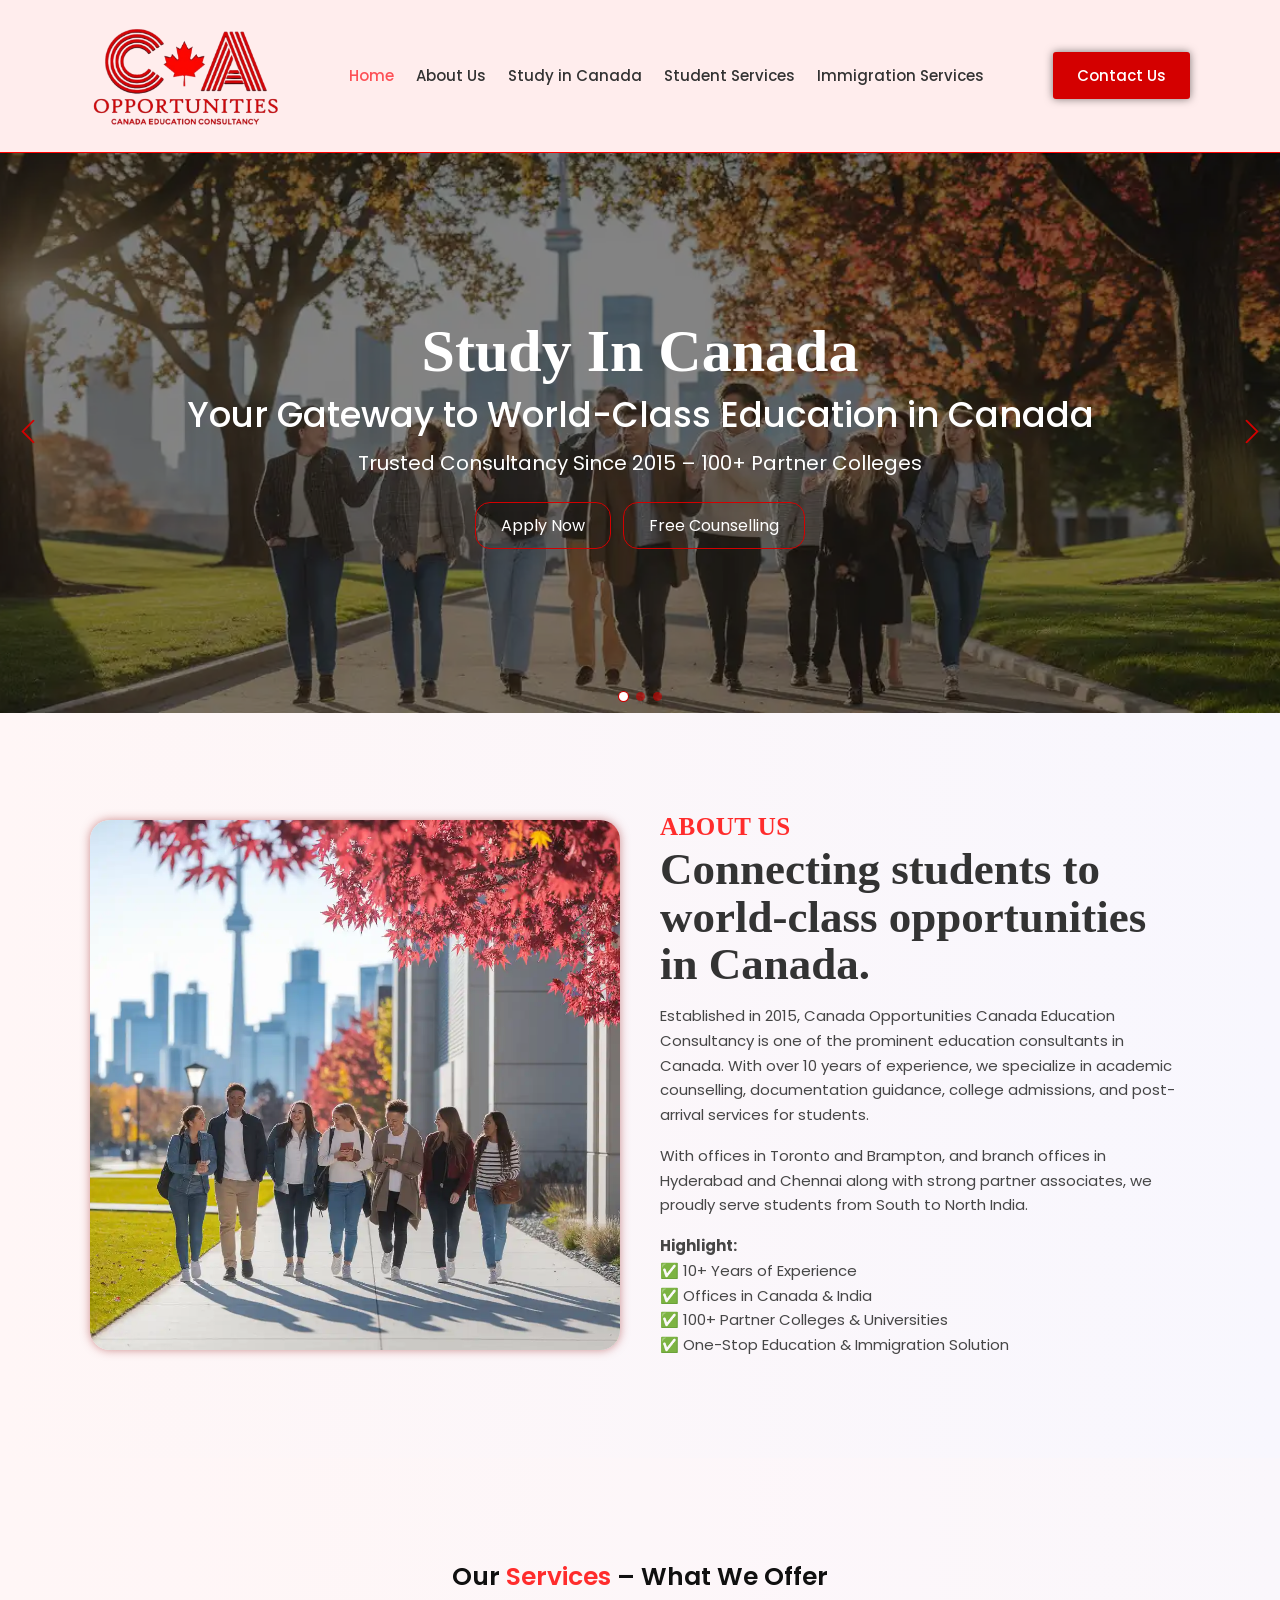
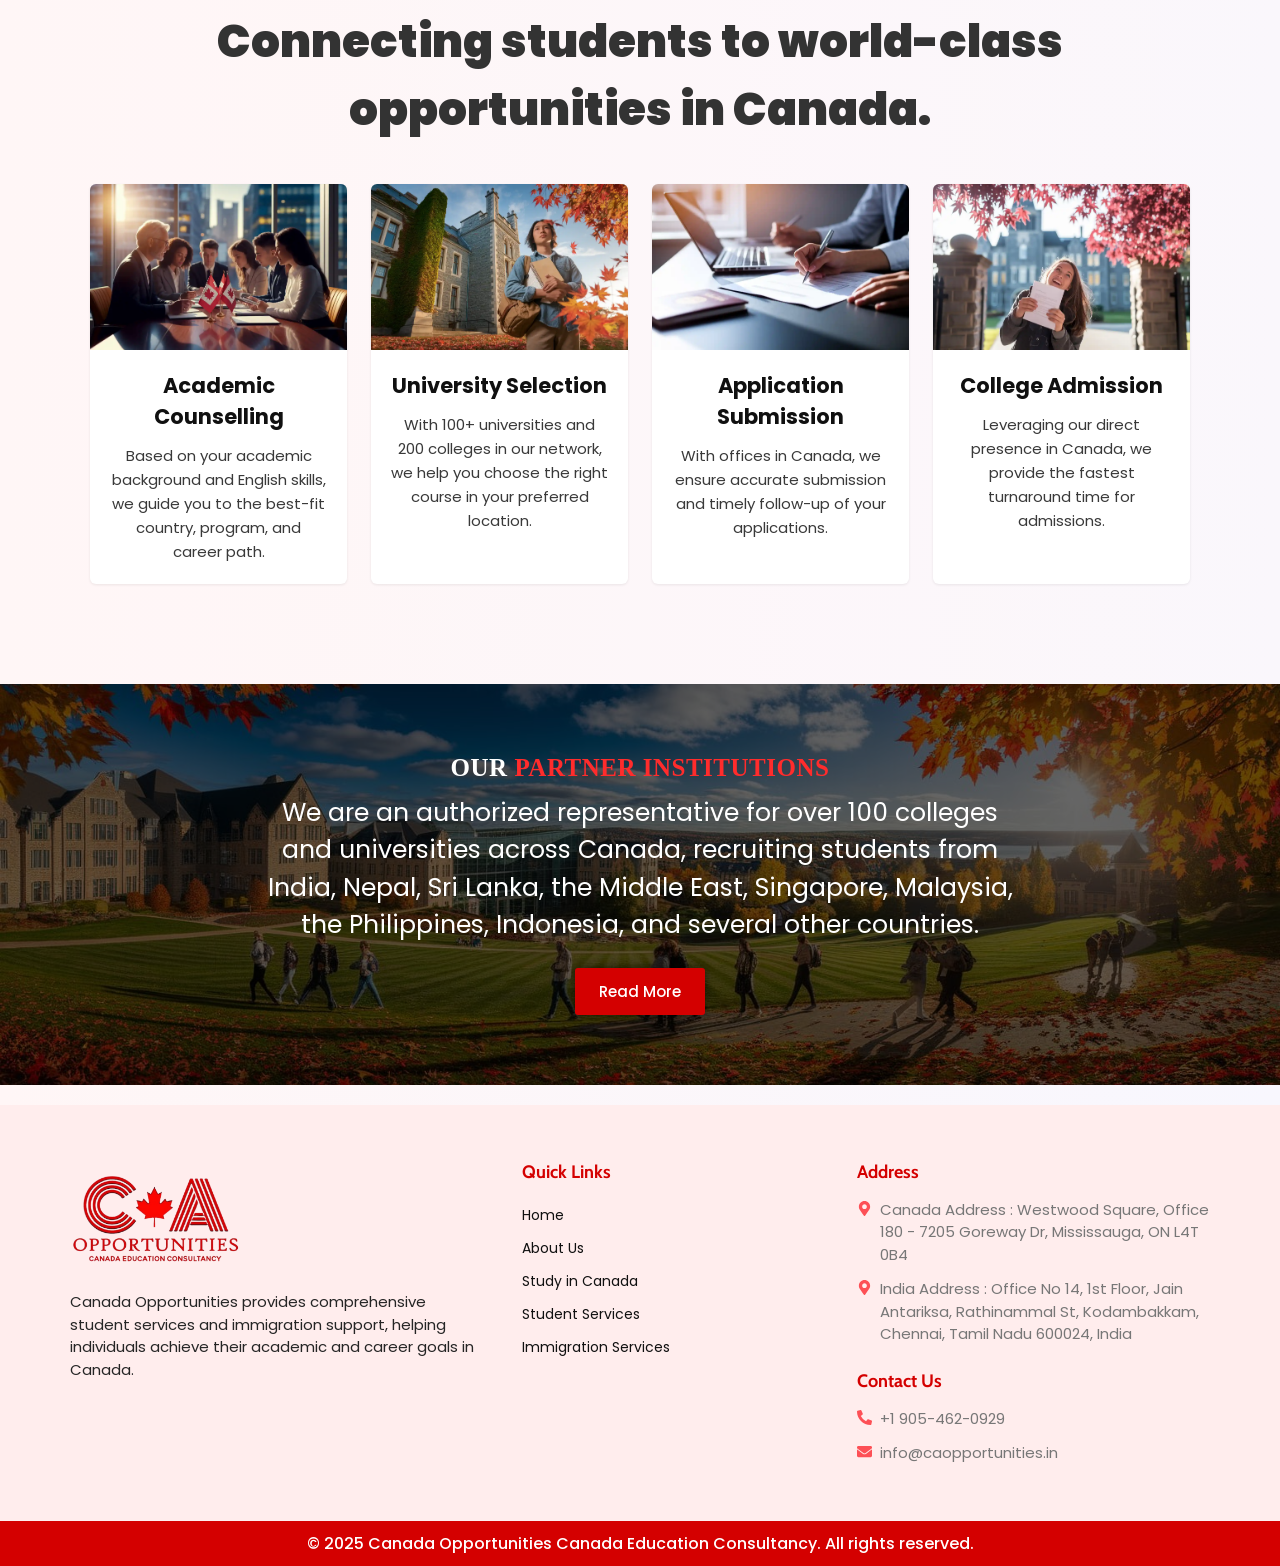
==== commit bf28f86d: "Remove Special Offers, Happy Clients, and footer credit - Drop the Special Offers section (image + 3" ====
--- a/index.html
+++ b/index.html
@@ -157,71 +157,6 @@
     <a href="student-services.html" class="btn-primary">Read More</a>
   </div>
 </section>
-<section class="offers-section">
-  <div class="container offers-grid">
-    <figure>
-      <img src="images/offers.webp" alt="Special offers for students" width="1024" height="1024" loading="lazy" />
-    </figure>
-    <div>
-      <h2>Special Offers &ndash; Don&rsquo;t Miss This!</h2>
-      <p class="lead">Exclusive rewards and giveaways for our students.</p>
-      <div class="offer-list">
-        <div class="offer-item">
-          <span class="icon"><svg viewBox="0 0 640 512"><path d="M240.6 194.1c1.9-30.8 17.3-61.2 44-79.8C279.4 103.5 268.7 96 256 96h-29.4l30.7-22c7.2-5.1 8.9-15.1 3.7-22.3l-9.3-13c-5.1-7.2-15.1-8.9-22.3-3.7l-32 22.9 11.5-30.6c3.1-8.3-1.1-17.5-9.4-20.6l-15-5.6c-8.3-3.1-17.5 1.1-20.6 9.4l-19.9 53-19.9-53.1C121 2.1 111.8-2.1 103.5 1l-15 5.6C80.2 9.7 76 19 79.2 27.2l11.5 30.6L58.6 35c-7.2-5.1-17.2-3.5-22.3 3.7l-9.3 13c-5.1 7.2-3.5 17.2 3.7 22.3l30.7 22H32c-17.7 0-32 14.3-32 32v352c0 17.7 14.3 32 32 32h168.9c-5.5-9.5-8.9-20.3-8.9-32V256c0-29.9 20.8-55 48.6-61.9zM224 480c0 17.7 14.3 32 32 32h160V384H224v96zm224 32h160c17.7 0 32-14.3 32-32v-96H448v128zm160-288h-20.4c2.6-7.6 4.4-15.5 4.4-23.8 0-35.5-27-72.2-72.1-72.2-48.1 0-75.9 47.7-87.9 75.3-12.1-27.6-39.9-75.3-87.9-75.3-45.1 0-72.1 36.7-72.1 72.2 0 8.3 1.7 16.2 4.4 23.8H256c-17.7 0-32 14.3-32 32v96h192V224h15.3l.7-.2.7.2H448v128h192v-96c0-17.7-14.3-32-32-32zm-272 0c-2.7-1.4-5.1-3-7.2-4.8-7.3-6.4-8.8-13.8-8.8-19 0-9.7 6.4-24.2 24.1-24.2 18.7 0 35.6 27.4 44.5 48H336zm199.2-4.8c-2.1 1.8-4.5 3.4-7.2 4.8h-52.6c8.8-20.3 25.8-48 44.5-48 17.7 0 24.1 14.5 24.1 24.2 0 5.2-1.5 12.6-8.8 19z"/></svg></span>
-          <div>
-            <h3>Referral Bonus</h3>
-            <p>Get rewarded when you refer friends who apply through us.</p>
-          </div>
-        </div>
-        <div class="offer-item">
-          <span class="icon"><svg viewBox="0 0 512 512"><path d="M127.1 146.5c1.3 7.7 8 13.5 16 13.5h16.5c9.8 0 17.6-8.5 16.3-18-3.8-28.2-16.4-54.2-36.6-74.7-14.4-14.7-23.6-33.3-26.4-53.5C111.8 5.9 105 0 96.8 0H80.4C70.6 0 63 8.5 64.1 18c3.9 31.9 18 61.3 40.6 84.4 12 12.2 19.7 27.5 22.4 44.1zm112 0c1.3 7.7 8 13.5 16 13.5h16.5c9.8 0 17.6-8.5 16.3-18-3.8-28.2-16.4-54.2-36.6-74.7-14.4-14.7-23.6-33.3-26.4-53.5C223.8 5.9 217 0 208.8 0h-16.4c-9.8 0-17.5 8.5-16.3 18 3.9 31.9 18 61.3 40.6 84.4 12 12.2 19.7 27.5 22.4 44.1zM400 192H32c-17.7 0-32 14.3-32 32v192c0 53 43 96 96 96h192c53 0 96-43 96-96h16c61.8 0 112-50.2 112-112s-50.2-112-112-112zm0 160h-16v-96h16c26.5 0 48 21.5 48 48s-21.5 48-48 48z"/></svg></span>
-          <div>
-            <h3>Gift Cards Giveaway</h3>
-            <p>Our students get free gift cards during all time.</p>
-          </div>
-        </div>
-        <div class="offer-item">
-          <span class="icon"><svg viewBox="0 0 576 512"><path d="M528.1 171.5L382 150.2 316.7 17.8c-11.7-23.6-45.6-23.9-57.4 0L194 150.2 47.9 171.5c-26.2 3.8-36.7 36.1-17.7 54.6l105.7 103-25 145.5c-4.5 26.3 23.2 46 46.4 33.7L288 439.6l130.7 68.7c23.2 12.2 50.9-7.4 46.4-33.7l-25-145.5 105.7-103c19-18.5 8.5-50.8-17.7-54.6zM388.6 312.3l23.7 138.4L288 385.4l-124.3 65.3 23.7-138.4-100.6-98 139-20.2 62.2-126 62.2 126 139 20.2-100.6 98z"/></svg></span>
-          <div>
-            <h3>Seasonal Promotions</h3>
-            <p>Time-to-time exclusive offers for our clients.</p>
-          </div>
-        </div>
-      </div>
-    </div>
-  </div>
-</section>
-<section class="reviews-section">
-  <div class="container">
-    <h2 class="title">Our Happy Clients</h2>
-    <p class="subtitle">Real stories from students who achieved their Canadian dream with us.</p>
-    <div class="marquee-viewport">
-      <div class="marquee-track">
-        <div class="review-item"><img src="images/review-1.png" alt="Happy client" width="202" height="252" loading="lazy" /></div>
-        <div class="review-item"><img src="images/review-2.png" alt="Happy client" width="202" height="252" loading="lazy" /></div>
-        <div class="review-item"><img src="images/review-3.png" alt="Happy client" width="202" height="252" loading="lazy" /></div>
-        <div class="review-item"><img src="images/review-4.png" alt="Happy client" width="202" height="252" loading="lazy" /></div>
-        <div class="review-item"><img src="images/review-5.png" alt="Happy client" width="202" height="252" loading="lazy" /></div>
-        <div class="review-item"><img src="images/review-6.png" alt="Happy client" width="202" height="252" loading="lazy" /></div>
-        <div class="review-item"><img src="images/review-7.png" alt="Happy client" width="202" height="252" loading="lazy" /></div>
-        <div class="review-item"><img src="images/review-8.png" alt="Happy client" width="202" height="252" loading="lazy" /></div>
-        <div class="review-item"><img src="images/review-9.png" alt="Happy client" width="202" height="252" loading="lazy" /></div>
-        <div class="review-item"><img src="images/review-10.png" alt="Happy client" width="202" height="252" loading="lazy" /></div>
-        <div class="review-item"><img src="images/review-1.png" alt="Happy client" width="202" height="252" loading="lazy" /></div>
-        <div class="review-item"><img src="images/review-2.png" alt="Happy client" width="202" height="252" loading="lazy" /></div>
-        <div class="review-item"><img src="images/review-3.png" alt="Happy client" width="202" height="252" loading="lazy" /></div>
-        <div class="review-item"><img src="images/review-4.png" alt="Happy client" width="202" height="252" loading="lazy" /></div>
-        <div class="review-item"><img src="images/review-5.png" alt="Happy client" width="202" height="252" loading="lazy" /></div>
-        <div class="review-item"><img src="images/review-6.png" alt="Happy client" width="202" height="252" loading="lazy" /></div>
-        <div class="review-item"><img src="images/review-7.png" alt="Happy client" width="202" height="252" loading="lazy" /></div>
-        <div class="review-item"><img src="images/review-8.png" alt="Happy client" width="202" height="252" loading="lazy" /></div>
-        <div class="review-item"><img src="images/review-9.png" alt="Happy client" width="202" height="252" loading="lazy" /></div>
-        <div class="review-item"><img src="images/review-10.png" alt="Happy client" width="202" height="252" loading="lazy" /></div>
-      </div>
-    </div>
-  </div>
-</section>
-
 </main>
 <footer class="site-footer">
   <div class="footer-top">
@@ -259,7 +194,7 @@
     </div>
   </div>
   <div class="footer-bottom">
-    <p>&copy; 2025 Canada Opportunities Canada Education Consultancy. All rights reserved. Designed &amp; Developed By <a href="https://techwebbed.com" target="_blank" rel="noopener noreferrer">Tech Webbed</a></p>
+    <p>&copy; 2025 Canada Opportunities Canada Education Consultancy. All rights reserved.</p>
   </div>
 </footer>
 <script src="script.js"></script>
